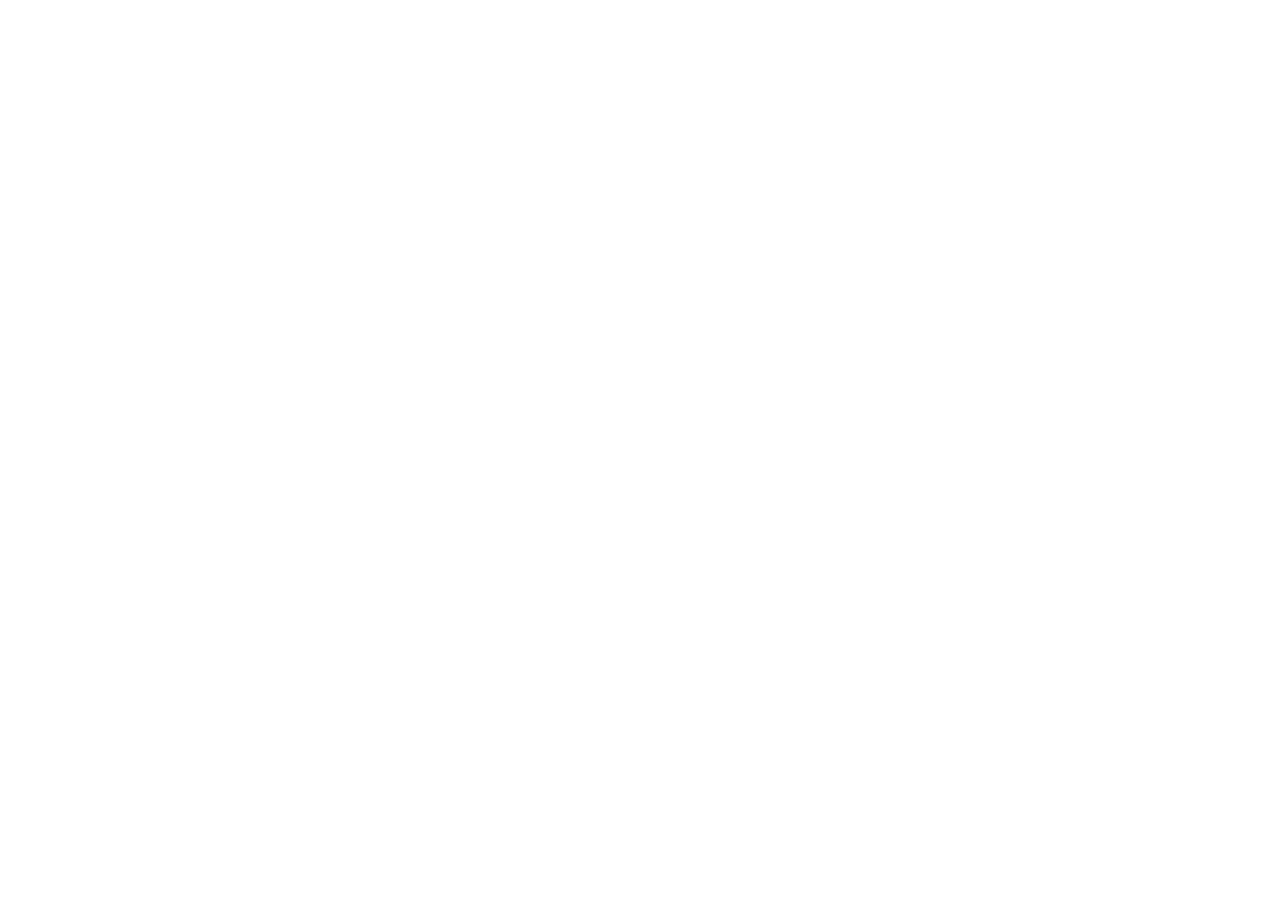
==== index.html @ 50e146a9 "first commit" ====
<!DOCTYPE html>
<html lang="en">
<head>
    <meta charset="UTF-8">
    <meta name="viewport" content="width=device-width, initial-scale=1.0">
    <title>Document</title>
    <link rel="stylesheet" href="style.css">
</head>
<body>
    <div id="header"></div>
    <div id="main"></div>
    <div id="right-sitebar"></div>
    <div id="footer"></div>
</body>
</html>
---- style.css ----
*{
    margin: 0px;
    padding: 0px;
}

body{
    padding: 10%;
    align-items: center;
}
#header{


}

#main{


}

#right-sitebar{

    
}

#footer{

}
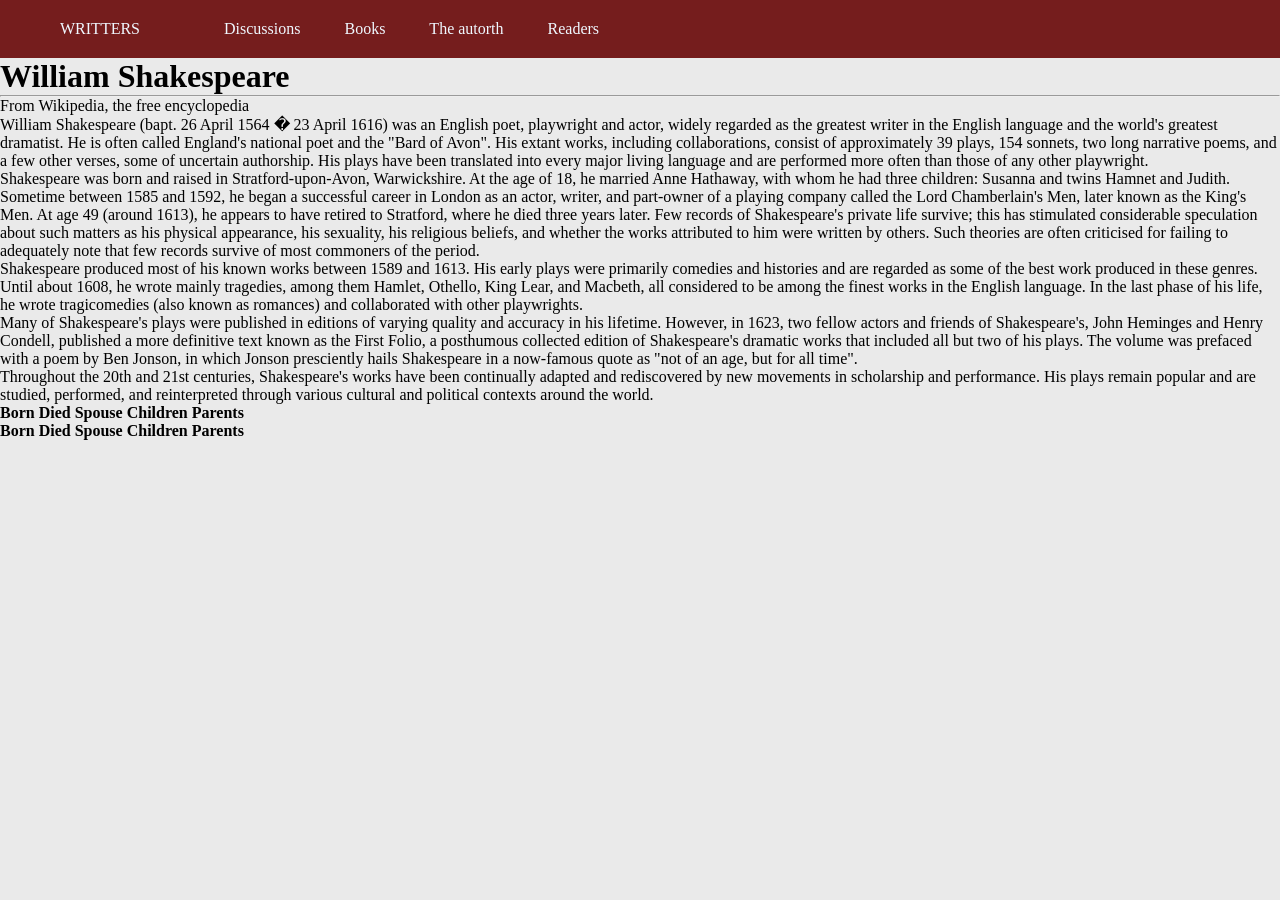
==== commit a8a1faf8: "img-box" ====
--- a/index.html
+++ b/index.html
@@ -7,9 +7,45 @@
     <link rel="stylesheet" href="style.css">
 </head>
 <body>
-    <div id="header"></div>
-    <div id="main"></div>
-    <div id="right-sitebar"></div>
-    <div id="footer"></div>
+    <div id="header">
+        <p>WRITTERS </p>
+        <ul>
+            <li>Discussions</li>
+            <li>Books</li>
+            <li>The autorth</li>
+            <li>Readers</li>
+        </ul>
+    </div>
+    <div id="main">
+        <h1>William Shakespeare</h1>
+        <hr>
+        <p class="from-text">From Wikipedia, the free encyclopedia</p>
+        <p>William Shakespeare (bapt. 26 April 1564 � 23 April 1616) was an English poet, playwright and actor, widely regarded as the greatest writer in the English language and the world's greatest dramatist. He is often called England's national poet and the "Bard of Avon". His extant works, including collaborations, consist of approximately 39 plays, 154 sonnets, two long narrative poems, and a few other verses, some of uncertain authorship. His plays have been translated into every major living language and are performed more often than those of any other playwright.</p>
+        <p>Shakespeare was born and raised in Stratford-upon-Avon, Warwickshire. At the age of 18, he married Anne Hathaway, with whom he had three children: Susanna and twins Hamnet and Judith. Sometime between 1585 and 1592, he began a successful career in London as an actor, writer, and part-owner of a playing company called the Lord Chamberlain's Men, later known as the King's Men. At age 49 (around 1613), he appears to have retired to Stratford, where he died three years later. Few records of Shakespeare's private life survive; this has stimulated considerable speculation about such matters as his physical appearance, his sexuality, his religious beliefs, and whether the works attributed to him were written by others. Such theories are often criticised for failing to adequately note that few records survive of most commoners of the period.</p>
+        <p>Shakespeare produced most of his known works between 1589 and 1613. His early plays were primarily comedies and histories and are regarded as some of the best work produced in these genres. Until about 1608, he wrote mainly tragedies, among them Hamlet, Othello, King Lear, and Macbeth, all considered to be among the finest works in the English language. In the last phase of his life, he wrote tragicomedies (also known as romances) and collaborated with other playwrights.</p>
+        <p>Many of Shakespeare's plays were published in editions of varying quality and accuracy in his lifetime. However, in 1623, two fellow actors and friends of Shakespeare's, John Heminges and Henry Condell, published a more definitive text known as the First Folio, a posthumous collected edition of Shakespeare's dramatic works that included all but two of his plays. The volume was prefaced with a poem by Ben Jonson, in which Jonson presciently hails Shakespeare in a now-famous quote as "not of an age, but for all time".</p>
+        <p>Throughout the 20th and 21st centuries, Shakespeare's works have been continually adapted and rediscovered by new movements in scholarship and performance. His plays remain popular and are studied, performed, and reinterpreted through various cultural and political contexts around the world.</p>
+    </div>
+    <div id="right-sitebar">
+        <div class="img-box">
+            <div class="img-box-title">
+                <b>Born</b>
+                <b>Died</b>
+                <b>Spouse</b>
+                <b>Children</b>
+                <b>Parents</b>
+            </div>
+            <div class="img-box-title">
+                <b>Born</b>
+                <b>Died</b>
+                <b>Spouse</b>
+                <b>Children</b>
+                <b>Parents</b>
+            </div>
+        </div>
+    </div>
+    <div id="footer">
+
+    </div>
 </body>
 </html>
--- a/style.css
+++ b/style.css
@@ -4,11 +4,31 @@
 }
 
 body{
-    padding: 10%;
     align-items: center;
+    background-color: rgb(234, 234, 234);
 }
 #header{
+    background-color: rgb(117, 29, 29);
+    color: aliceblue;
+    padding: 20px 20px;
+}
+#header p{
+    display: inline;
+    padding: 0px 40px;
+    /* background-color: aqua; */
+}
+#header ul{
+    padding: 0px 20px;
 
+    list-style: none;
+    /* background-color: rgb(120, 187, 187); */
+    display: inline;
+}
+#header li{
+    /* background-color: rgb(234, 0, 255); */
+    padding: 0px 20px;
+    list-style: none;
+    display: inline-block;
 
 }
 
@@ -19,7 +39,7 @@
 
 #right-sitebar{
 
-    
+
 }
 
 #footer{
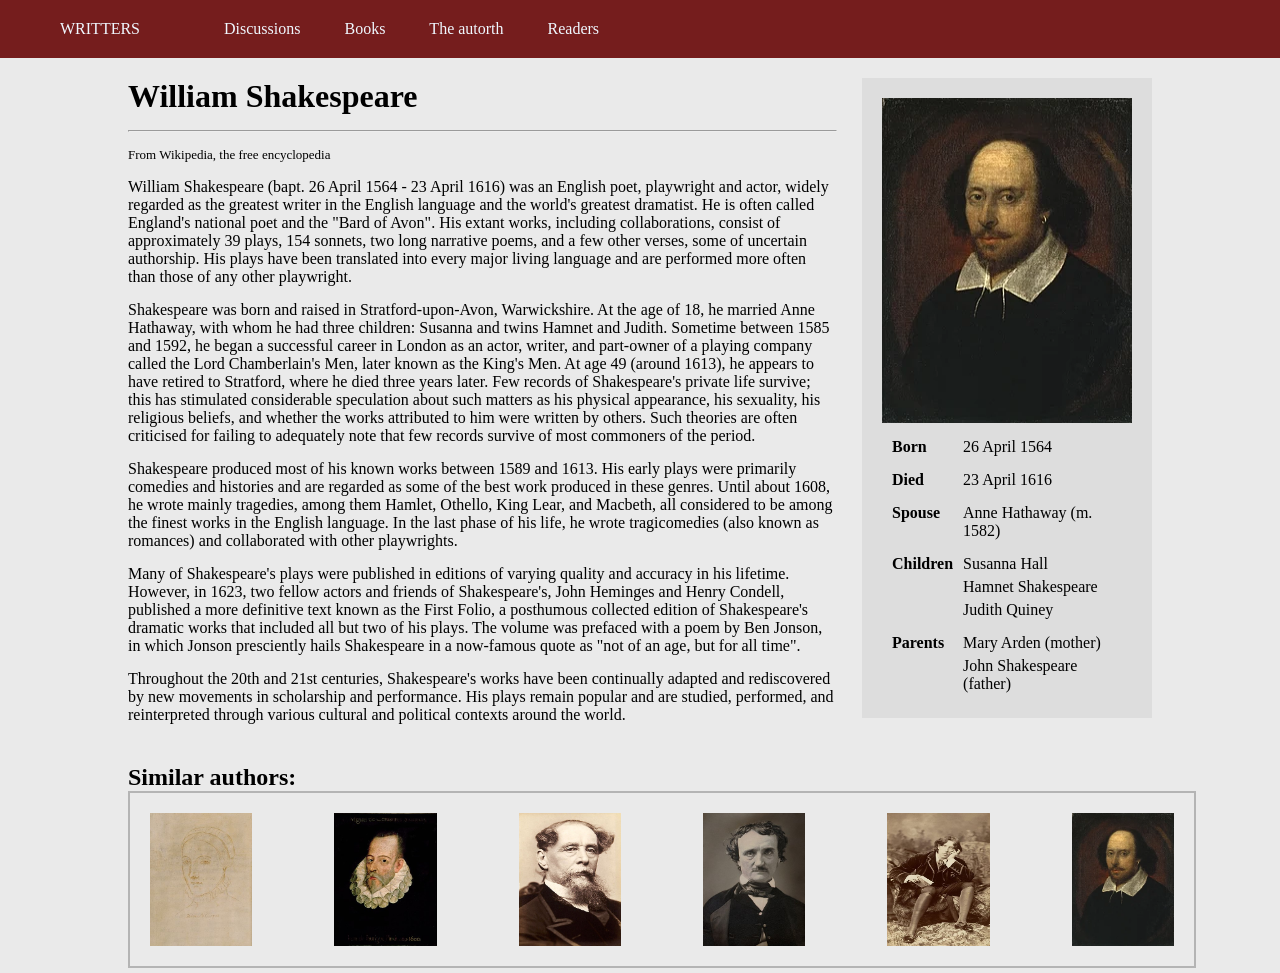
==== commit 894cd40c: "1" ====
--- a/index.html
+++ b/index.html
@@ -16,36 +16,70 @@
             <li>Readers</li>
         </ul>
     </div>
-    <div id="main">
-        <h1>William Shakespeare</h1>
-        <hr>
-        <p class="from-text">From Wikipedia, the free encyclopedia</p>
-        <p>William Shakespeare (bapt. 26 April 1564 � 23 April 1616) was an English poet, playwright and actor, widely regarded as the greatest writer in the English language and the world's greatest dramatist. He is often called England's national poet and the "Bard of Avon". His extant works, including collaborations, consist of approximately 39 plays, 154 sonnets, two long narrative poems, and a few other verses, some of uncertain authorship. His plays have been translated into every major living language and are performed more often than those of any other playwright.</p>
-        <p>Shakespeare was born and raised in Stratford-upon-Avon, Warwickshire. At the age of 18, he married Anne Hathaway, with whom he had three children: Susanna and twins Hamnet and Judith. Sometime between 1585 and 1592, he began a successful career in London as an actor, writer, and part-owner of a playing company called the Lord Chamberlain's Men, later known as the King's Men. At age 49 (around 1613), he appears to have retired to Stratford, where he died three years later. Few records of Shakespeare's private life survive; this has stimulated considerable speculation about such matters as his physical appearance, his sexuality, his religious beliefs, and whether the works attributed to him were written by others. Such theories are often criticised for failing to adequately note that few records survive of most commoners of the period.</p>
-        <p>Shakespeare produced most of his known works between 1589 and 1613. His early plays were primarily comedies and histories and are regarded as some of the best work produced in these genres. Until about 1608, he wrote mainly tragedies, among them Hamlet, Othello, King Lear, and Macbeth, all considered to be among the finest works in the English language. In the last phase of his life, he wrote tragicomedies (also known as romances) and collaborated with other playwrights.</p>
-        <p>Many of Shakespeare's plays were published in editions of varying quality and accuracy in his lifetime. However, in 1623, two fellow actors and friends of Shakespeare's, John Heminges and Henry Condell, published a more definitive text known as the First Folio, a posthumous collected edition of Shakespeare's dramatic works that included all but two of his plays. The volume was prefaced with a poem by Ben Jonson, in which Jonson presciently hails Shakespeare in a now-famous quote as "not of an age, but for all time".</p>
-        <p>Throughout the 20th and 21st centuries, Shakespeare's works have been continually adapted and rediscovered by new movements in scholarship and performance. His plays remain popular and are studied, performed, and reinterpreted through various cultural and political contexts around the world.</p>
-    </div>
-    <div id="right-sitebar">
-        <div class="img-box">
-            <div class="img-box-title">
-                <b>Born</b>
-                <b>Died</b>
-                <b>Spouse</b>
-                <b>Children</b>
-                <b>Parents</b>
-            </div>
-            <div class="img-box-title">
-                <b>Born</b>
-                <b>Died</b>
-                <b>Spouse</b>
-                <b>Children</b>
-                <b>Parents</b>
-            </div>
+    <main>
+        <div id="main">
+            <h1>William Shakespeare</h1>
+            <hr>
+            <p class="from-text">From Wikipedia, the free encyclopedia</p>
+            <p>William Shakespeare (bapt. 26 April 1564 - 23 April 1616) was an English poet, playwright and actor, widely regarded as the greatest writer in the English language and the world's greatest dramatist. He is often called England's national poet and the "Bard of Avon". His extant works, including collaborations, consist of approximately 39 plays, 154 sonnets, two long narrative poems, and a few other verses, some of uncertain authorship. His plays have been translated into every major living language and are performed more often than those of any other playwright.</p>
+            <p>Shakespeare was born and raised in Stratford-upon-Avon, Warwickshire. At the age of 18, he married Anne Hathaway, with whom he had three children: Susanna and twins Hamnet and Judith. Sometime between 1585 and 1592, he began a successful career in London as an actor, writer, and part-owner of a playing company called the Lord Chamberlain's Men, later known as the King's Men. At age 49 (around 1613), he appears to have retired to Stratford, where he died three years later. Few records of Shakespeare's private life survive; this has stimulated considerable speculation about such matters as his physical appearance, his sexuality, his religious beliefs, and whether the works attributed to him were written by others. Such theories are often criticised for failing to adequately note that few records survive of most commoners of the period.</p>
+            <p>Shakespeare produced most of his known works between 1589 and 1613. His early plays were primarily comedies and histories and are regarded as some of the best work produced in these genres. Until about 1608, he wrote mainly tragedies, among them Hamlet, Othello, King Lear, and Macbeth, all considered to be among the finest works in the English language. In the last phase of his life, he wrote tragicomedies (also known as romances) and collaborated with other playwrights.</p>
+            <p>Many of Shakespeare's plays were published in editions of varying quality and accuracy in his lifetime. However, in 1623, two fellow actors and friends of Shakespeare's, John Heminges and Henry Condell, published a more definitive text known as the First Folio, a posthumous collected edition of Shakespeare's dramatic works that included all but two of his plays. The volume was prefaced with a poem by Ben Jonson, in which Jonson presciently hails Shakespeare in a now-famous quote as "not of an age, but for all time".</p>
+            <p>Throughout the 20th and 21st centuries, Shakespeare's works have been continually adapted and rediscovered by new movements in scholarship and performance. His plays remain popular and are studied, performed, and reinterpreted through various cultural and political contexts around the world.</p>
         </div>
-    </div>
-    <div id="footer">
-
-    </div>
+        <div id="right-sitebar">
+            <img src="/icon_practice/William_Shakespeare_by_John_Taylor,_edited.jpg.webp" alt="WilliamWordsworth">
+            <table>
+                <tr>
+                    <td><b>Born</b></td>
+                    <td><p>26 April 1564</p></td>
+                </tr>
+                <tr></tr>
+                <tr></tr>
+                <tr>
+                    <td><b>Died</b></td>
+                    <td><p>23 April 1616</p></td>
+                </tr>
+                <tr></tr>
+                <tr></tr>
+                <tr>
+                    <td><b>Spouse</b></td>
+                    <td><p>Anne Hathaway (m. 1582)</p></td>
+                </tr>
+                <tr></tr>
+                <tr></tr>
+                <tr>
+                    <td rowspan="3"><b>Children</b></td>
+                    <td><p>Susanna Hall</p></td>
+                </tr>
+                <tr>
+                    <td><p>Hamnet Shakespeare</p></td>
+                </tr>
+                <tr>
+                    <td><p>Judith Quiney</p></td>
+                </tr>
+                <tr></tr>
+                <tr></tr>
+                <tr>
+                    <td rowspan="2"><b>Parents</b></td>
+                    <td><p>Mary Arden (mother)</p></td>
+                </tr>
+                <tr>
+                    <td><p>John Shakespeare (father)</p></td>
+                </tr>
+            </table>
+        </div>
+    </main>
+    <footer>
+        <h2>Similar authors:</h2>
+        <div id="footer">
+            <a href="/i1.html"><img src="/icon_practice/Anne_Hathaway.jpg" alt="Anne_Hathaway"></a>
+            <a href="/i2.html"><img src="/icon_practice/Cervantes_Jauregui.jpg" alt="Cervantes_Jauregui"></a>
+            <a href="/i3.html"><img src="/icon_practice/Dickens_Gurney.jpg" alt="Dickens_Gurney"></a>
+            <a href="/i4.html"><img src="/icon_practice/Edgar_Allan_Poe.jpg" alt="Edgar_Allan_Poe"></a>
+            <a href="/i5.html"><img src="/icon_practice/Oscar_Wilde_Sarony.jpg" alt="Oscar_Wilde_Sarony"></a>
+            <a href="/index.html"><img src="/icon_practice/William_Shakespeare_by_John_Taylor,_edited.jpg.webp" alt="William_Shakespeare"></a>
+        </div>
+    </footer>
 </body>
 </html>
--- a/style.css
+++ b/style.css
@@ -7,6 +7,14 @@
     align-items: center;
     background-color: rgb(234, 234, 234);
 }
+main{
+    margin:15px 0px ;
+    padding: 5px 10% ;
+    display: flex;
+    justify-content: space-between;
+    gap: 25px;
+}
+
 #header{
     background-color: rgb(117, 29, 29);
     color: aliceblue;
@@ -32,16 +40,73 @@
 
 }
 
-#main{
+#main h1{
+    margin-bottom:15px;
 
+}
+#main p{
+    margin:15px 0px ;
 
+}
+.from-text{
+    margin:15px 0px ;
+    margin-bottom: 25px;
+    font-size: small;
 }
 
 #right-sitebar{
+    background-color: rgb(221, 221, 221);
+    display: flex;
+    gap: 10px;
+    padding: 20px;
+    flex-direction: column;
+    height: 100%;
+    /* 
+    flex-direction: column;
+    justify-content: space-between;
+    height: 550px;
+    padding: 20px; */
+}
+#right-sitebar img{
+    aspect-ratio: 1 / 1.3;
+    width: 250px;
+}
+table {
+    border-collapse: separate;
+    border-spacing: 10px 5px  ;
+}
+table tr, table td{
+    /* border: 1px solid black; */
+    text-align: left;
+    vertical-align: top;
+}
 
+footer{
+    padding: 5px 10% ;
 
 }
-
+footer a{
+    /* padding: 5px 10% ; */
+    aspect-ratio: 1 / 1.3;
+    width: 10%;
+    /* display: block; */
+    background-color: aquamarine;
+    /* border: 1px solid cadetblue; */
+    font-size: 0px;
+}
+footer a :hover{
+    outline: 2px solid rgb(114, 109, 109);
+}
+footer img{
+     /*aspect-ratio: 1 / 1.3; */
+    width: 100%;
+    height: 100%;
+}
 #footer{
+    width: 100%;
+    padding: 20px;
+    display: flex;
+    justify-content: space-between;
+    border: 2px solid rgb(180, 180, 180);
 
 }
